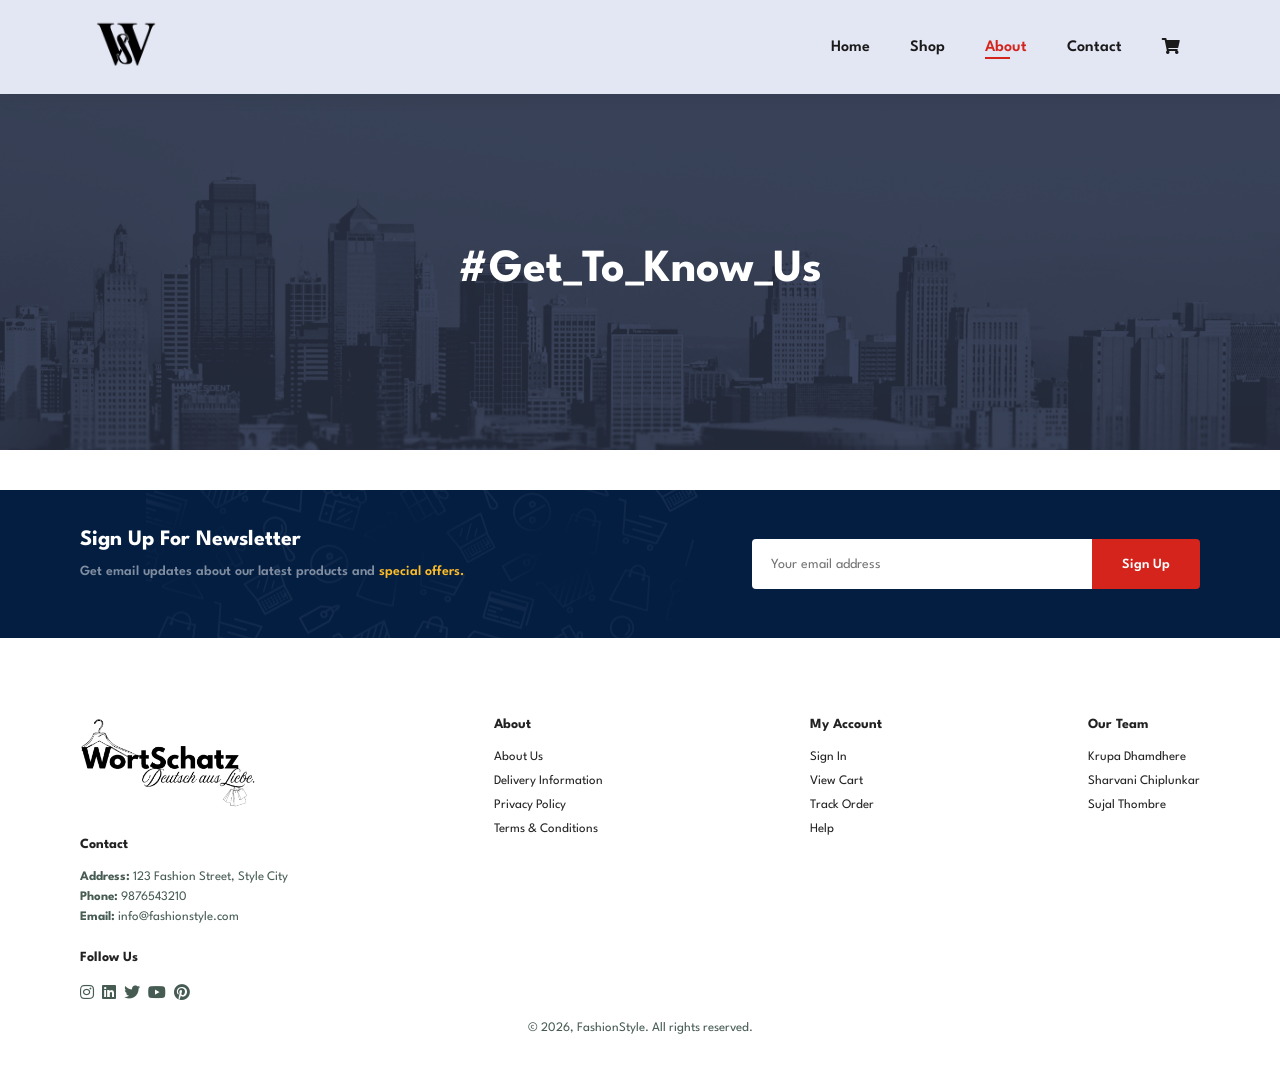
==== about.html @ dd7945da "added shop, about, contact pages, updated products" ====
<!doctype html>
<html lang="en">
  <head>
    <meta charset="UTF-8" />
    <meta http-equiv="X-UA-Compatible" content="IE=edge" />
    <meta name="viewport" content="width=device-width, initial-scale=1.0" />

    <link
      rel="stylesheet"
      href="https://use.fontawesome.com/releases/v5.15.4/css/all.css"
    />

    <title>WortSchatz</title>
    <link rel="stylesheet" href="style.css" />
  </head>

  <body>
    <header id="header">
      <a href="#"><img src="img/short-logo.png" class="logo" alt="" /></a>

      <div>
        <ul id="navbar">
          <li><a href="index.html">Home</a></li>
          <li><a href="shop.html">Shop</a></li>
          <li><a class="active" href="about.html">About</a></li>
          <li><a href="contact.html">Contact</a></li>
          <li id="lg-bag">
            <a href="cart.html"><i class="fas fa-shopping-cart"></i></a>
          </li>
          <a href="#" id="close"><i class="fas fa-times"></i></a>
        </ul>
      </div>
      <div id="mobile">
        <a href="cart.html"><i class="fas fa-shopping-cart"></i></a>
        <i id="bar" class="fas fa-outdent"></i>
      </div>
    </header>

    <section id="page-header" class="about-page">
      <h2>#Get_To_Know_Us</h2>
    </section>

    <section id="newsletter" class="section-p1 section-m1">
      <div class="newstext">
        <h4>Sign Up For Newsletter</h4>
        <p>
          Get email updates about our latest products and
          <span>special offers.</span>
        </p>
      </div>
      <div class="form">
        <input type="text" placeholder="Your email address" />
        <button class="normal">Sign Up</button>
      </div>
    </section>

    <footer class="section-p1">
      <div class="col">
        <img class="logo f-logo" src="img/logo2.png" alt="" />
        <h4>Contact</h4>
        <p><strong>Address:</strong> 123 Fashion Street, Style City</p>
        <p><strong>Phone:</strong> 9876543210</p>
        <p><strong>Email:</strong> info@fashionstyle.com</p>
        <div class="follow">
          <h4>Follow Us</h4>
          <div class="icon">
            <i class="fab fa-instagram"></i>
            <i class="fab fa-linkedin"></i>
            <i class="fab fa-twitter"></i>
            <i class="fab fa-youtube"></i>
            <i class="fab fa-pinterest"></i>
          </div>
        </div>
      </div>

      <div class="col">
        <h4>About</h4>
        <a href="#">About Us</a>
        <a href="#">Delivery Information</a>
        <a href="#">Privacy Policy</a>
        <a href="#">Terms & Conditions</a>
      </div>

      <div class="col">
        <h4>My Account</h4>
        <a href="#">Sign In</a>
        <a href="#">View Cart</a>
        <a href="#">Track Order</a>
        <a href="#">Help</a>
      </div>

      <div class="col">
        <h4>Our Team</h4>
        <a href="#">Krupa Dhamdhere</a>
        <a href="#">Sharvani Chiplunkar</a>
        <a href="#">Sujal Thombre</a>
      </div>

      <div class="copyright">
        <p>© 2026, FashionStyle. All rights reserved.</p>
      </div>
    </footer>

    <script src="script.js"></script>
  </body>
</html>
---- style.css ----
@import url("https://fonts.googleapis.com/css2?family=Spartan:wght@100;200;300;400;500;600;700;800;900&display=swap");
/* @import url("https://fonts.googleapis.com/css2?family=Pixelify+Sans:wght@300&display=swap"); */
* {
  margin: 0;
  padding: 0;
  box-sizing: border-box;
  font-family: "Spartan", sans-serif;
  /* font-family: "Pixelify Sans", sans-serif; */
  /* font-weight: 5; */
}

html {
  scroll-behavior: smooth;
}
html,
body {
  width: 100%;
  overflow-x: hidden;
}

/* Global Styles */

h1 {
  font-size: 50px;
  line-height: 64px;
  color: #222;
}

h2 {
  font-size: 46px;
  line-height: 54px;
  color: #222;
}

h4 {
  font-size: 20px;
  color: #222;
}

h6 {
  font-weight: 700;
  font-size: 12px;
}

p {
  font-size: 16px;
  color: #465b52;
  margin: 15px 0 20px 0;
}

.section-p1 {
  padding: 40px 80px;
}

.section-m1 {
  margin: 40px 0;
}

body {
  width: 100%;
}

.logo {
  height: 50px;
}

.f-logo {
  height: 90px;
}

#header {
  position: fixed;
  z-index: 999;
  display: flex;
  align-items: center;
  justify-content: space-between;
  padding: 20px 80px;
  background: #e3e6f3;
  box-shadow: 0 5px 15px rgba(0, 0, 0, 0.06);
  width: 100%;
  top: 0;
  left: 0;
}

#navbar {
  display: flex;
  align-items: center;
  justify-content: center;
  /* gap: 30px; */
}

#navbar li {
  list-style: none;
  padding: 0 20px;
  position: relative;
}

#navbar li a,
#mobile a {
  text-decoration: none;
  color: #1a1a1a;
  font-weight: 600;
  font-size: 16px;
  transition: color 0.3s ease;
}

#navbar li a:hover,
#navbar li a.active {
  color: #d5241b;
}

#navbar li a.active::after,
#navbar li a:hover::after {
  content: "";
  width: 30%;
  height: 2px;
  background: #d5241b;
  position: absolute;
  bottom: -4px;
  left: 20px;
}

#mobile {
  display: none;
  align-items: center;
}

#close {
  display: none;
}

/* homepage */
#hero {
  background-image: url("img/hero4.png");
  margin-top: 90px;
  height: 90vh;
  width: 100%;
  background-size: cover;
  background-position: top 25% right 0;
  padding: 0 80px;
  display: flex;
  flex-direction: column;
  align-items: flex-start;
  justify-content: center;
}

#hero h4 {
  padding-bottom: 15px;
}

#hero h1 {
  color: #d5241b;
}

#hero button {
  color: #d5241b;
  font-size: 18px;
  font-weight: 700;
  background-color: transparent;
  border: 0;
  padding: 20px 0;
  /* padding: 10px 20px;
  border: 2px solid #900801;
  border-radius: 16px; */
  cursor: pointer;
  /* cursor: pointer; */
}

#hero button:hover {
  color: #b61b13;
  transform: scale(1.1);
}

#product1 {
  text-align: center;
}

#product1 .pro-container {
  display: flex;
  justify-content: space-between;
  padding-top: 20px;
  flex-wrap: wrap;
}

#product1 .pro {
  width: 23%;
  min-width: 250px;
  padding: 10px 12px;
  border: 1px solid #cce7d0;
  border-radius: 25px;
  cursor: pointer;
  box-shadow: 20px 20px 30px rgba(0, 0, 0, 0.02);
  margin: 15px 0;
  transition: 0.2s ease;
  position: relative;
}

#product1 .pro a {
  width: 40px;
  height: 40px;
  background-color: #e8f6ea;
  border-radius: 50%;
  display: flex;
  align-items: center;
  justify-content: center;
  color: #d5241b;
  position: absolute;
  bottom: 20px;
  right: 20px;
  text-decoration: none;
  border: 1px solid #cce7d0;
}

#product1 .pro a i {
  font-size: 18px;
}

#product1 .pro:hover {
  box-shadow: 20px 20px 30px rgba(0, 0, 0, 0.06);
}

#product1 .pro img {
  width: 100%;
  border-radius: 20px;
}

#product1 .pro .des {
  text-align: start;
  padding: 10px 0;
}

#product1 .pro .des span {
  color: #606063;
  font-size: 12px;
}

#product1 .pro .des h5 {
  padding-top: 7px;
  color: #1a1a1a;
  font-size: 14px;
}

#product1 .pro .des i {
  font-size: 12px;
  color: rgb(243, 185, 25);
}

#product1 .pro .des h4 {
  padding-top: 7px;
  font-size: 15px;
  font-weight: 700;
  color: #d5241b;
}

.heading {
  text-align: center;
  padding-top: 40px;
  /* padding-bottom: 20px; */
}

#sm-banner {
  display: flex;
  justify-content: space-between;
  flex-wrap: wrap;
}

#sm-banner .banner-box {
  display: flex;
  flex-direction: column;
  justify-content: center;
  align-items: flex-start;
  background-image: url("img/banner.jpg");
  height: 50vh;
  min-width: 600px;
  background-size: cover;
  background-position: center;
  padding: 20px;
}

#sm-banner .banner-box2 {
  background-image: url("img/banner2.jpg");
}

#sm-banner h4 {
  color: #fff;
  font-size: 20px;
  font-weight: 300;
}

#sm-banner span {
  color: #fff;
  font-size: 14px;
  font-weight: 500;
  padding-bottom: 15px;
}

button.white {
  font-size: 13px;
  font-weight: 600;
  padding: 11px 18px;
  color: #fff;
  border: 1px solid #fff;
  background: transparent;
  outline: none;
  transition: 0.2s;
  cursor: pointer;
}

#sm-banner .banner-box:hover button {
  background: #d5241b;
  border: 1px solid #b61b13;
}

#banner3 {
  display: flex;
  justify-content: space-between;
  flex-wrap: wrap;
  padding: 0 80px;
}

#banner3 .banner-box {
  display: flex;
  flex-direction: column;
  justify-content: center;
  align-items: flex-start;
  background-image: url("img/totebag.jpg");
  height: 30vh;
  min-width: 30%;
  background-size: cover;
  background-position: center;
  padding: 20px;
  margin-bottom: 20px;
}

#banner3 h2 {
  color: #fff;
  font-size: 22px;
  font-weight: 900;
}

#banner3 h3 {
  color: #d5241b;
  font-size: 15px;
  font-weight: 900;
}

#banner3 .banner-box2 {
  background-image: url("img/badge.jpeg");
}

#banner3 .banner-box3 {
  background-image: url("img/bookmark.jpg");
}

#newsletter {
  display: flex;
  justify-content: space-between;
  flex-wrap: wrap;
  align-items: center;
  background-image: url("img/newsletter.png");
  background-repeat: no-repeat;
  background-position: 20% 30%;
  background-color: #041e42;
}

#newsletter h4 {
  font-size: 22px;
  font-weight: 700;
  color: #fff;
}

#newsletter p {
  font-size: 14px;
  font-weight: 600;
  color: #818ea0;
}

#newsletter p span {
  color: #ffbd27;
}

#newsletter .form {
  display: flex;
  width: 40%;
}

#newsletter input {
  height: 3.125rem;
  padding: 0 1.25em;
  font-size: 14px;
  width: 100%;
  border: 1px solid transparent;
  border-radius: 4px;
  outline: none;
  border-top-right-radius: 0;
  border-bottom-right-radius: 0;
}

button.normal {
  font-size: 14px;
  font-weight: 600;
  padding: 15px 30px;
  color: #000;
  background-color: #fff;
  border-radius: 4px;
  cursor: pointer;
  border: none;
  outline: none;
  transition: 0.2s;
}

#newsletter button {
  background-color: #d5241b;
  color: #fff;
  white-space: nowrap;
  border-top-left-radius: 0;
  border-bottom-left-radius: 0;
}

footer {
  display: flex;
  justify-content: space-between;
  flex-wrap: wrap;
}

footer .col {
  display: flex;
  flex-direction: column;
  align-items: flex-start;
  margin-bottom: 20px;
}

footer .logo {
  margin-bottom: 30px;
}

footer h4 {
  font-size: 14px;
  padding-bottom: 20px;
}

footer p {
  font-size: 13px;
  margin: 0 0 8px 0;
}

footer a {
  font-size: 13px;
  text-decoration: none;
  color: #222;
  margin: 0 0 12px 0;
}

footer .follow {
  margin-top: 20px;
}

footer .follow i {
  color: #465b52;
  padding-right: 4px;
  cursor: pointer;
}

footer .follow i:hover,
footer a:hover {
  color: #b61b13;
}

footer .copyright {
  text-align: center;
  width: 100%;
}

/* about.html */
.about-page {
  background-image: url("img/about.png");
}

/* contact.html */
.contact-page {
  background-image: url("img/contact.jpg");
}

/* shop.html */

#page-header {
  margin-top: 90px; /* fixed navbar */
  width: 100%;
  height: 40vh;
  background-size: cover;
  display: flex;
  justify-content: center;
  text-align: center;
  flex-direction: column;
  padding: 14px;
}

.shop-page {
  background-image: url("img/shop-b1.jpg");
}

#page-header h2,
#page-header p {
  color: #fff;
}

/* single product */

#prodetails {
  display: flex;
  margin-top: 80px;
}

#prodetails .single-pro-image {
  width: 35%;
  margin-right: 50px;
  cursor: pointer;
}

#main-img {
  border: 1px solid #cce7d0;
}

.small-img {
  border: 1px solid #cce7d0;
}

.small-img-group {
  display: flex;
  justify-content: space-between;
}

.small-img-col {
  flex-basis: 24%;
  cursor: pointer;
}

#prodetails .single-pro-details {
  width: 45%;
}

#prodetails .single-pro-details h4 {
  padding: 40px 0 20px 0;
}

#prodetails .single-pro-details h2 {
  font-size: 26px;
}

#prodetails .single-pro-details select {
  display: block;
  padding: 5px 10px;
  margin-bottom: 10px;
}

#prodetails .single-pro-details input {
  height: 47px;
  width: 50px;
  padding-left: 10px;
  font-size: 16px;
  margin-right: 10px;
}

#prodetails .single-pro-details input:focus {
  outline: none;
}

#prodetails .single-pro-details button {
  background: #d5241b;
  color: #fff;
}

#prodetails .single-pro-details span {
  line-height: 25px;
}

/* media query */

@media (max-width: 799px) {
  #navbar {
    display: flex;
    flex-direction: column;
    align-items: flex-start;
    justify-content: flex-start;
    position: fixed;
    top: 0;
    right: -300px;
    height: 100vh;
    width: 300px;
    background: #e3e6f3;
    box-shadow: 0 40px 60px rgba(0, 0, 0, 0.1);
    padding: 80px 0 0 10px;
    transition: 0.3s;
  }

  #navbar.active {
    right: 0;
  }

  #navbar li {
    margin-bottom: 25px;
  }

  #mobile {
    display: flex;
    align-items: center;
  }

  #mobile i {
    color: #1a1a1a;
    font-size: 24px;
    cursor: pointer;
    padding-left: 20px;
  }

  #close {
    display: initial;
    position: absolute;
    top: 30px;
    left: 30px;
    color: #222;
    font-size: 24px;
  }

  #lg-bag {
    display: none;
  }

  #hero {
    height: 70vh;
    padding: 0 80px;
    background-position: top 30% right 30%;
  }

  #product1 .pro-container {
    justify-content: center;
  }

  #product1 .pro {
    width: 45%; /* extra */
    margin: 15px;
  }

  #sm-banner .banner-box {
    min-width: 100%;
    height: 30vh;
    margin-bottom: 20px;
  }

  #banner3 {
    padding: 0 80px;
  }

  #banner3 .banner-box {
    width: 28%;
  }

  #newsletter .form {
    width: 70%;
  }
}

@media (max-width: 477px) {
  #header {
    padding: 10px 30px;
  }

  h1 {
    font-size: 38px;
  }

  h2 {
    font-size: 32px;
  }

  #hero {
    padding: 0 20px;
    background-position: 60%;
    margin-top: 74px;
  }

  #product1 .pro {
    width: 100%;
  }

  #sm-banner {
    padding: 20px 20px;
  }

  #sm-banner .banner-box {
    height: 40vh;
  }

  #sm-banner .banner-box2 {
    margin-top: 20px;
  }

  #banner3 {
    padding: 0 20px;
  }

  #banner3 .banner-box {
    width: 100%;
  }

  #newsletter {
    padding: 40px 20px;
  }

  #newsletter input,
  #newsletter .form {
    width: 100%;
  }

  /* single product view */

  #prodetails {
    display: flex;
    flex-direction: column;
  }

  #prodetails .single-pro-image {
    width: 100%;
    margin-right: 0;
  }

  #prodetails .single-pro-details {
    width: 100%;
  }
}
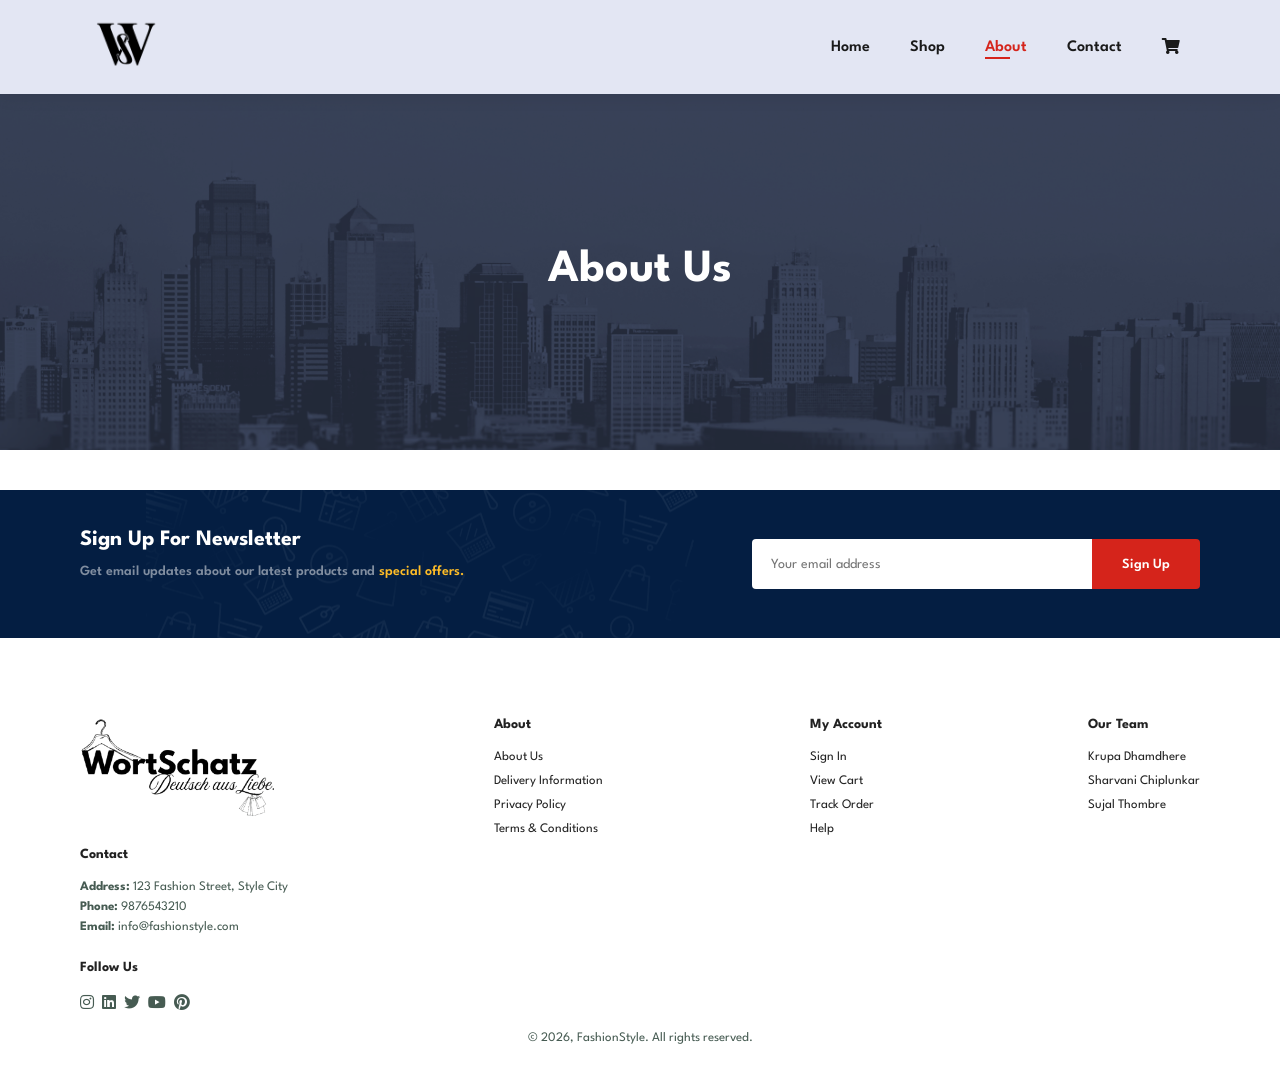
==== commit b76dd28e: "added a form in contact.html" ====
--- a/about.html
+++ b/about.html
@@ -16,7 +16,9 @@
 
   <body>
     <header id="header">
-      <a href="#"><img src="img/short-logo.png" class="logo" alt="" /></a>
+      <a href="index.html"
+        ><img src="img/short-logo.png" class="logo" alt=""
+      /></a>
 
       <div>
         <ul id="navbar">
@@ -37,7 +39,7 @@
     </header>
 
     <section id="page-header" class="about-page">
-      <h2>#Get_To_Know_Us</h2>
+      <h2>About Us</h2>
     </section>
 
     <section id="newsletter" class="section-p1 section-m1">
--- a/style.css
+++ b/style.css
@@ -1,12 +1,9 @@
 @import url("https://fonts.googleapis.com/css2?family=Spartan:wght@100;200;300;400;500;600;700;800;900&display=swap");
-/* @import url("https://fonts.googleapis.com/css2?family=Pixelify+Sans:wght@300&display=swap"); */
 * {
   margin: 0;
   padding: 0;
   box-sizing: border-box;
   font-family: "Spartan", sans-serif;
-  /* font-family: "Pixelify Sans", sans-serif; */
-  /* font-weight: 5; */
 }
 
 html {
@@ -65,7 +62,7 @@
 }
 
 .f-logo {
-  height: 90px;
+  height: 100px;
 }
 
 #header {
@@ -330,10 +327,11 @@
   background-position: center;
   padding: 20px;
   margin-bottom: 20px;
+  cursor: pointer;
 }
 
 #banner3 h2 {
-  color: #fff;
+  color: #1a1a1a;
   font-size: 22px;
   font-weight: 900;
 }
@@ -345,11 +343,15 @@
 }
 
 #banner3 .banner-box2 {
-  background-image: url("img/badge.jpeg");
+  background-image: url("img/badge-banner.jpg");
 }
 
 #banner3 .banner-box3 {
   background-image: url("img/bookmark.jpg");
+}
+
+#banner3 .banner-box4 {
+  background-image: url("img/tshirt-banner.jpg");
 }
 
 #newsletter {
@@ -476,9 +478,11 @@
   background-image: url("img/about.png");
 }
 
-/* contact.html */
-.contact-page {
-  background-image: url("img/contact.jpg");
+#form-details form {
+  width: 65%;
+  display: flex;
+  flex-direction: column;
+  align-items: flex-start;
 }
 
 /* shop.html */
@@ -572,6 +576,80 @@
 
 #prodetails .single-pro-details span {
   line-height: 25px;
+}
+
+/* contact.html */
+.contact-page {
+  background-image: url("img/contact.jpg");
+}
+
+#form-details {
+  display: flex;
+  justify-content: space-between;
+  margin: 30px;
+  padding: 80px;
+  border: 1px solid #e1e1e1;
+}
+
+#form-details form {
+  width: 65%;
+  display: flex;
+  flex-direction: column;
+  align-items: flex-start;
+}
+
+#form-details form span {
+  font-size: 12px;
+}
+
+#form-details form h2 {
+  font-size: 26px;
+  line-height: 35px;
+  padding: 20px 0;
+}
+
+#form-details form input,
+#form-details form textarea {
+  width: 100%;
+  padding: 12px 15px;
+  margin-bottom: 20px;
+  outline: none;
+  border: 1px solid #e1e1e1;
+}
+
+#form-details form button {
+  background-color: #d5241b;
+  color: #fff;
+}
+
+.k-img {
+  border-radius: 50%;
+}
+
+#form-details .people div {
+  padding-bottom: 25px;
+  display: flex;
+  align-items: flex-start;
+}
+
+#form-details .people div img {
+  width: 65px;
+  height: 65px;
+  object-fit: cover;
+  margin-right: 15px;
+}
+
+#form-details .people div p {
+  margin: 0;
+  font-size: 13px;
+  line-height: 25px;
+}
+
+#form-details .people div p span {
+  display: block;
+  font-size: 16px;
+  font-weight: 600;
+  color: #1a1a1a;
 }
 
 /* media query */
@@ -658,6 +736,15 @@
   #newsletter .form {
     width: 70%;
   }
+
+  /* contact form */
+  #form-details {
+    padding: 40px;
+  }
+
+  #form-details form {
+    width: 50%;
+  }
 }
 
 @media (max-width: 477px) {
@@ -712,6 +799,49 @@
     width: 100%;
   }
 
+  /* shop */
+
+  .section-p1 {
+    padding: 40px 20px;
+  }
+
+  .section-m1 {
+    margin: 10px 0;
+  }
+
+  #product1 .pro-container {
+    display: grid;
+    grid-template-columns: repeat(2, 1fr);
+  }
+
+  #product1 .pro {
+    width: 10%;
+    min-width: 150px;
+  }
+
+  #product1 .pro a {
+    width: 30px;
+    height: 30px;
+    bottom: 15px;
+    right: 15px;
+  }
+
+  #product1 .pro a i {
+    font-size: 14px;
+  }
+
+  #product1 .pro .des span {
+    font-size: 9px;
+  }
+
+  #product1 .pro .des h5 {
+    font-size: 12px;
+  }
+
+  #product1 .pro .des h4 {
+    font-size: 12px;
+  }
+
   /* single product view */
 
   #prodetails {
@@ -727,4 +857,21 @@
   #prodetails .single-pro-details {
     width: 100%;
   }
-}
+
+  #prodetails .single-pro-details h2 {
+    font-size: 22px;
+  }
+
+  /* contact */
+
+  #form-details {
+    margin: 10px;
+    padding: 30px 10px;
+    flex-wrap: wrap;
+  }
+
+  #form-details form {
+    width: 100%;
+    margin-bottom: 30px;
+  }
+}
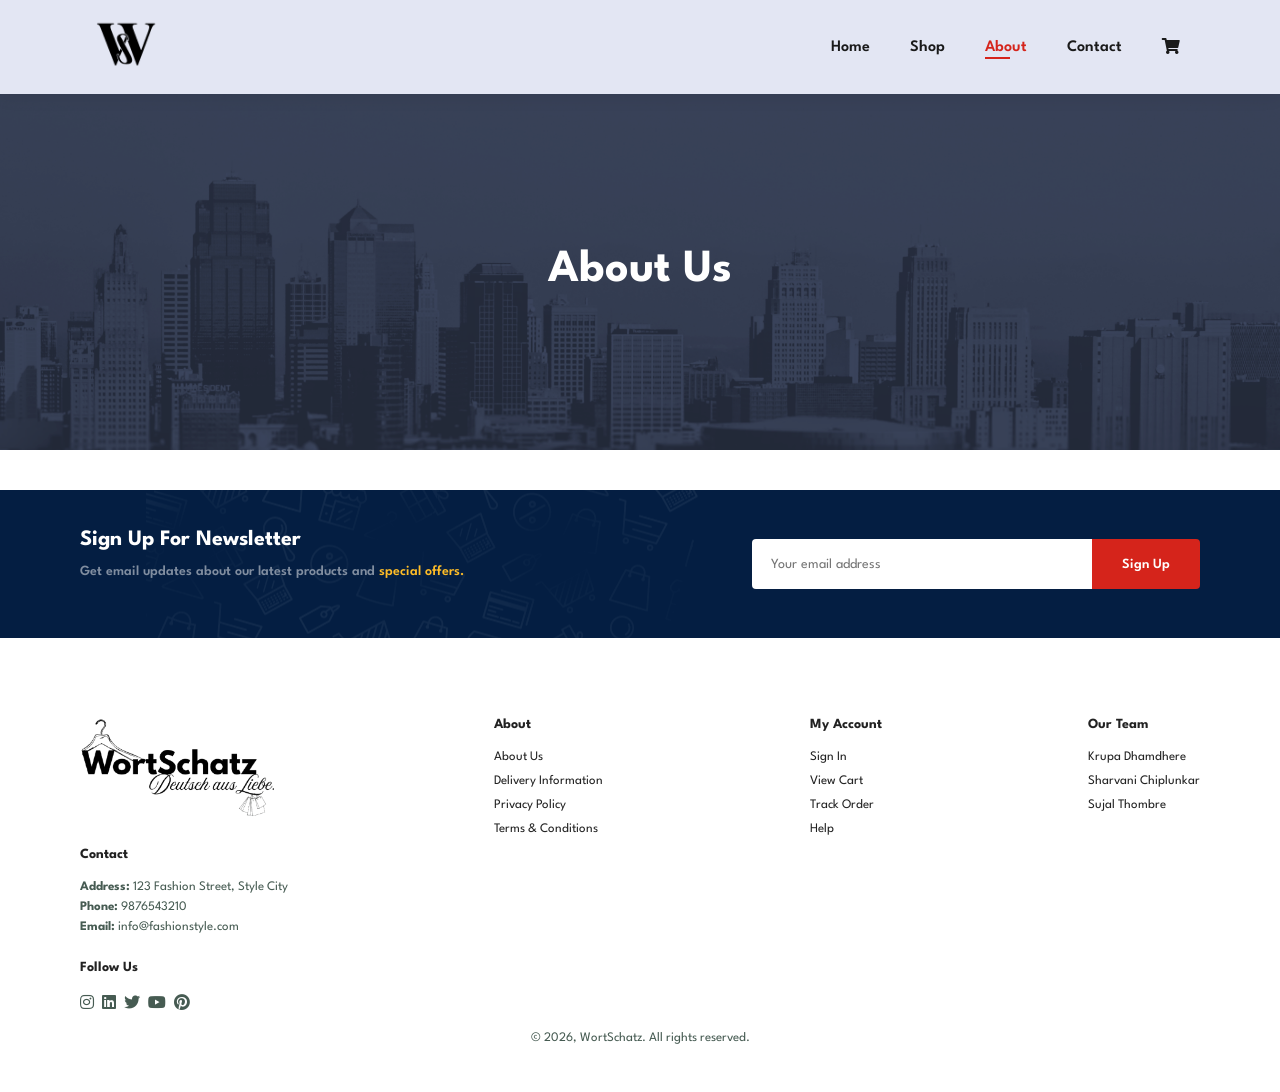
==== commit 821aeb64: "minor changes to footer, homepage, cart" ====
--- a/about.html
+++ b/about.html
@@ -77,7 +77,7 @@
 
       <div class="col">
         <h4>About</h4>
-        <a href="#">About Us</a>
+        <a href="about.html">About Us</a>
         <a href="#">Delivery Information</a>
         <a href="#">Privacy Policy</a>
         <a href="#">Terms & Conditions</a>
@@ -86,20 +86,20 @@
       <div class="col">
         <h4>My Account</h4>
         <a href="#">Sign In</a>
-        <a href="#">View Cart</a>
+        <a href="cart.html">View Cart</a>
         <a href="#">Track Order</a>
         <a href="#">Help</a>
       </div>
 
       <div class="col">
         <h4>Our Team</h4>
-        <a href="#">Krupa Dhamdhere</a>
-        <a href="#">Sharvani Chiplunkar</a>
-        <a href="#">Sujal Thombre</a>
+        <a href="contact.html">Krupa Dhamdhere</a>
+        <a href="contact.html">Sharvani Chiplunkar</a>
+        <a href="contact.html">Sujal Thombre</a>
       </div>
 
       <div class="copyright">
-        <p>© 2026, FashionStyle. All rights reserved.</p>
+        <p>© 2026, WortSchatz. All rights reserved.</p>
       </div>
     </footer>
 
--- a/style.css
+++ b/style.css
@@ -622,10 +622,6 @@
   color: #fff;
 }
 
-.k-img {
-  border-radius: 50%;
-}
-
 #form-details .people div {
   padding-bottom: 25px;
   display: flex;
@@ -636,7 +632,9 @@
   width: 65px;
   height: 65px;
   object-fit: cover;
+  border: 1px solid #818ea0;
   margin-right: 15px;
+  border-radius: 50%;
 }
 
 #form-details .people div p {
@@ -650,6 +648,17 @@
   font-size: 16px;
   font-weight: 600;
   color: #1a1a1a;
+}
+
+/* cart.html */
+
+#cart-items {
+  font-size: 26px;
+  padding: 160px 100px;
+  align-items: center;
+  justify-content: center;
+  text-align: center;
+  /* color: #d5241b; */
 }
 
 /* media query */
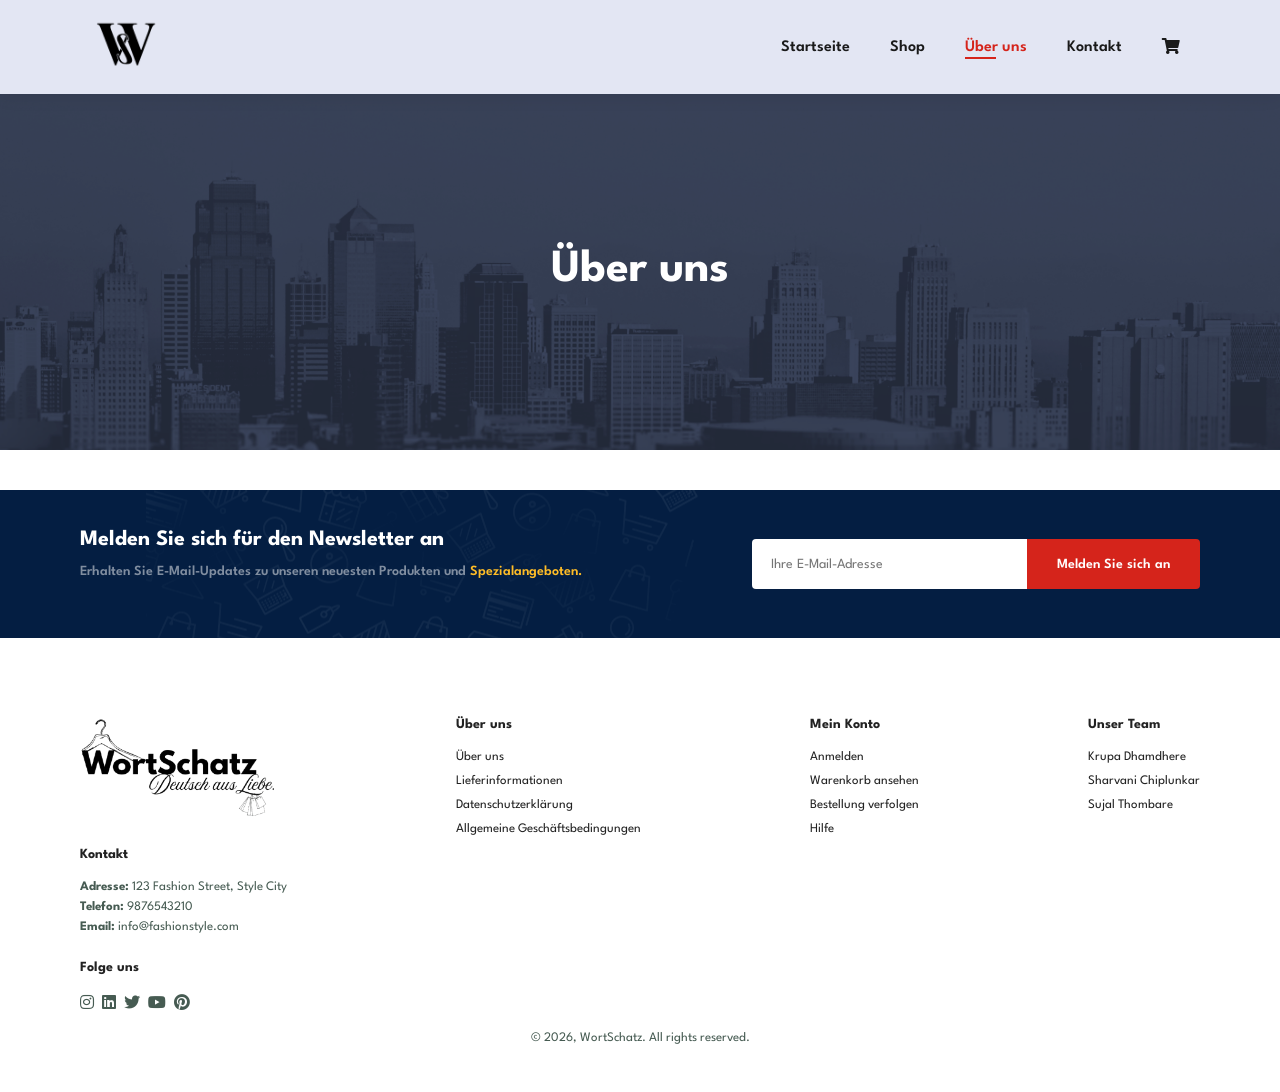
==== commit bffb2d28: "added bookmarks section" ====
--- a/about.html
+++ b/about.html
@@ -22,10 +22,10 @@
 
       <div>
         <ul id="navbar">
-          <li><a href="index.html">Home</a></li>
+          <li><a href="index.html">Startseite</a></li>
           <li><a href="shop.html">Shop</a></li>
-          <li><a class="active" href="about.html">About</a></li>
-          <li><a href="contact.html">Contact</a></li>
+          <li><a class="active" href="about.html">Über uns</a></li>
+          <li><a href="contact.html">Kontakt</a></li>
           <li id="lg-bag">
             <a href="cart.html"><i class="fas fa-shopping-cart"></i></a>
           </li>
@@ -39,32 +39,32 @@
     </header>
 
     <section id="page-header" class="about-page">
-      <h2>About Us</h2>
+      <h2>Über uns</h2>
     </section>
 
     <section id="newsletter" class="section-p1 section-m1">
       <div class="newstext">
-        <h4>Sign Up For Newsletter</h4>
+        <h4>Melden Sie sich für den Newsletter an</h4>
         <p>
-          Get email updates about our latest products and
-          <span>special offers.</span>
+          Erhalten Sie E-Mail-Updates zu unseren neuesten Produkten und
+          <span>Spezialangeboten.</span>
         </p>
       </div>
       <div class="form">
-        <input type="text" placeholder="Your email address" />
-        <button class="normal">Sign Up</button>
+        <input type="text" placeholder="Ihre E-Mail-Adresse" />
+        <button class="normal">Melden Sie sich an</button>
       </div>
     </section>
 
     <footer class="section-p1">
       <div class="col">
         <img class="logo f-logo" src="img/logo2.png" alt="" />
-        <h4>Contact</h4>
-        <p><strong>Address:</strong> 123 Fashion Street, Style City</p>
-        <p><strong>Phone:</strong> 9876543210</p>
+        <h4>Kontakt</h4>
+        <p><strong>Adresse:</strong> 123 Fashion Street, Style City</p>
+        <p><strong>Telefon:</strong> 9876543210</p>
         <p><strong>Email:</strong> info@fashionstyle.com</p>
         <div class="follow">
-          <h4>Follow Us</h4>
+          <h4>Folge uns</h4>
           <div class="icon">
             <i class="fab fa-instagram"></i>
             <i class="fab fa-linkedin"></i>
@@ -76,26 +76,26 @@
       </div>
 
       <div class="col">
-        <h4>About</h4>
-        <a href="about.html">About Us</a>
-        <a href="#">Delivery Information</a>
-        <a href="#">Privacy Policy</a>
-        <a href="#">Terms & Conditions</a>
+        <h4>Über uns</h4>
+        <a href="about.html">Über uns</a>
+        <a href="#">Lieferinformationen</a>
+        <a href="#">Datenschutzerklärung</a>
+        <a href="#">Allgemeine Geschäftsbedingungen</a>
       </div>
 
       <div class="col">
-        <h4>My Account</h4>
-        <a href="#">Sign In</a>
-        <a href="cart.html">View Cart</a>
-        <a href="#">Track Order</a>
-        <a href="#">Help</a>
+        <h4>Mein Konto</h4>
+        <a href="#">Anmelden</a>
+        <a href="cart.html">Warenkorb ansehen</a>
+        <a href="#">Bestellung verfolgen</a>
+        <a href="#">Hilfe</a>
       </div>
 
       <div class="col">
-        <h4>Our Team</h4>
+        <h4>Unser Team</h4>
         <a href="contact.html">Krupa Dhamdhere</a>
         <a href="contact.html">Sharvani Chiplunkar</a>
-        <a href="contact.html">Sujal Thombre</a>
+        <a href="contact.html">Sujal Thombare</a>
       </div>
 
       <div class="copyright">
--- a/style.css
+++ b/style.css
@@ -37,6 +37,12 @@
 h6 {
   font-weight: 700;
   font-size: 12px;
+}
+
+h5 {
+  font-size: 30px;
+  line-height: 54px;
+  color: #1a1a1a;
 }
 
 p {
@@ -128,7 +134,7 @@
 
 /* homepage */
 #hero {
-  background-image: url("img/hero4.png");
+  background-image: url("img/clear-hero.jpg");
   margin-top: 90px;
   height: 90vh;
   width: 100%;
@@ -156,11 +162,7 @@
   background-color: transparent;
   border: 0;
   padding: 20px 0;
-  /* padding: 10px 20px;
-  border: 2px solid #900801;
-  border-radius: 16px; */
   cursor: pointer;
-  /* cursor: pointer; */
 }
 
 #hero button:hover {
@@ -235,6 +237,7 @@
   padding-top: 7px;
   color: #1a1a1a;
   font-size: 14px;
+  line-height: 20px;
 }
 
 #product1 .pro .des i {
@@ -320,7 +323,7 @@
   flex-direction: column;
   justify-content: center;
   align-items: flex-start;
-  background-image: url("img/totebag.jpg");
+  background-image: url("img/k-tote2.jpg");
   height: 30vh;
   min-width: 30%;
   background-size: cover;
@@ -343,11 +346,11 @@
 }
 
 #banner3 .banner-box2 {
-  background-image: url("img/badge-banner.jpg");
+  background-image: url("img/k-badge-banner.jpg");
 }
 
 #banner3 .banner-box3 {
-  background-image: url("img/bookmark.jpg");
+  background-image: url("img/k-bookmark-banner2.jpg");
 }
 
 #banner3 .banner-box4 {
@@ -576,6 +579,10 @@
 
 #prodetails .single-pro-details span {
   line-height: 25px;
+}
+
+#product-colour {
+  padding-top: 30px;
 }
 
 /* contact.html */
@@ -758,27 +765,55 @@
 
 @media (max-width: 477px) {
   #header {
-    padding: 10px 30px;
+    padding: 10px 10px;
   }
 
   h1 {
-    font-size: 38px;
+    font-size: 30px;
+    line-height: 50px;
   }
 
   h2 {
     font-size: 32px;
+    line-height: 40px;
+  }
+
+  #hero h4 {
+    font-size: 18px;
+    padding-bottom: 10px;
+  }
+
+  #hero h1 {
+    font-size: 32px;
+  }
+
+  #hero p {
+    padding-top: 0;
+    line-height: 30px;
+    font-size: 14px;
   }
 
   #hero {
-    padding: 0 20px;
+    background-image: url("img/hero3.jpg");
+    padding: 80px 30px;
     background-position: 60%;
     margin-top: 74px;
+    height: 95vh;
+    justify-content: start;
+  }
+
+  #hero button {
+    font-size: 16px;
   }
 
   #product1 .pro {
     width: 100%;
   }
 
+  #product1 .pro h5 {
+    line-height: 20px;
+  }
+
   #sm-banner {
     padding: 20px 20px;
   }
@@ -793,6 +828,10 @@
 
   #banner3 {
     padding: 0 20px;
+  }
+
+  #banner3 h5 {
+    font-size: 26px;
   }
 
   #banner3 .banner-box {
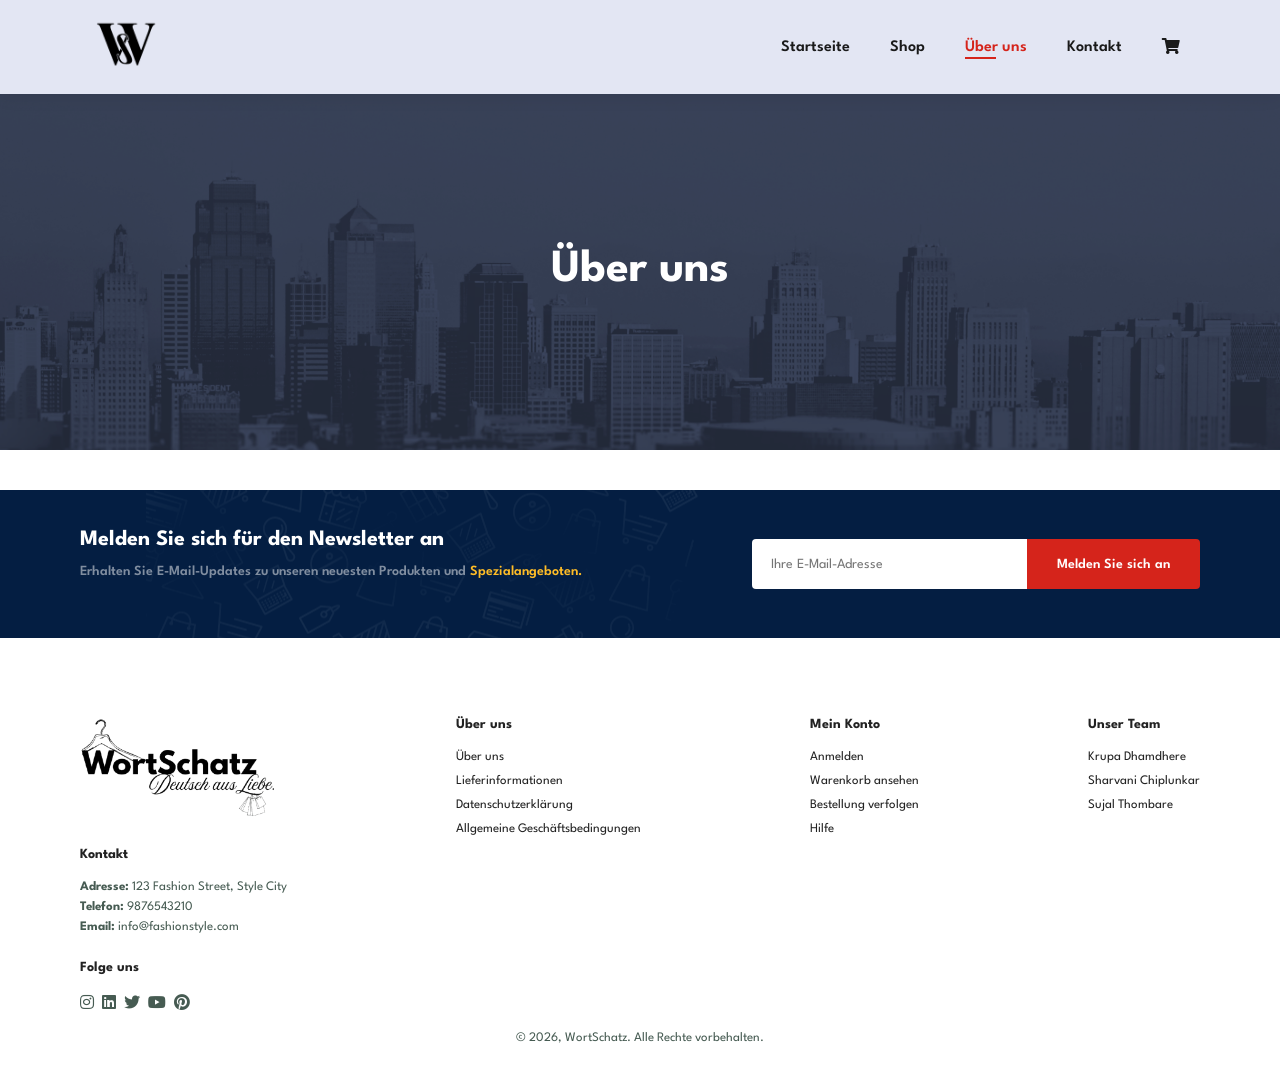
==== commit 9de72e87: "updated products list, changed contact to german" ====
--- a/about.html
+++ b/about.html
@@ -99,7 +99,7 @@
       </div>
 
       <div class="copyright">
-        <p>© 2026, WortSchatz. All rights reserved.</p>
+        <p>© 2026, WortSchatz. Alle Rechte vorbehalten.</p>
       </div>
     </footer>
 
--- a/style.css
+++ b/style.css
@@ -238,6 +238,8 @@
   color: #1a1a1a;
   font-size: 14px;
   line-height: 20px;
+  word-wrap: break-word;
+  overflow-wrap: break-word;
 }
 
 #product1 .pro .des i {
@@ -582,7 +584,7 @@
 }
 
 #product-colour {
-  padding-top: 30px;
+  margin-top: 30px;
 }
 
 /* contact.html */
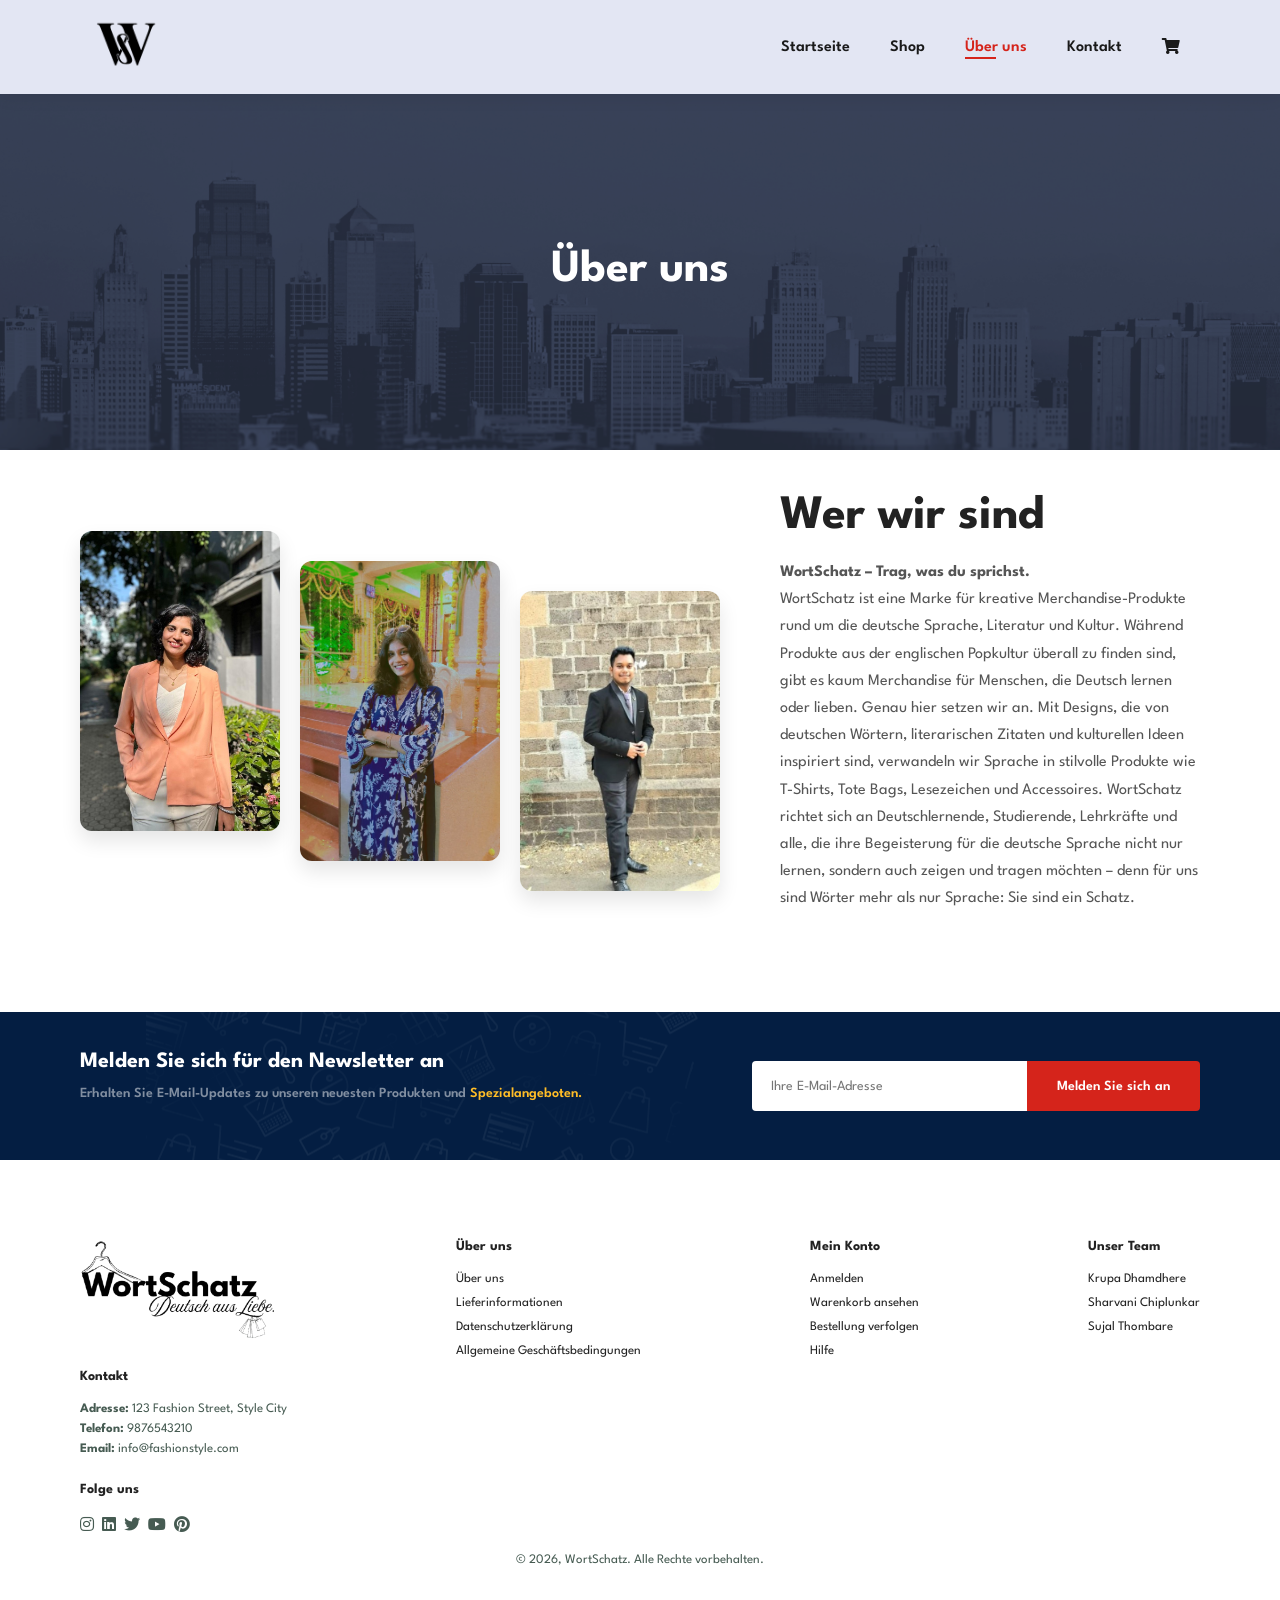
==== commit faebaf32: "created about section" ====
--- a/about.html
+++ b/about.html
@@ -40,6 +40,31 @@
 
     <section id="page-header" class="about-page">
       <h2>Über uns</h2>
+    </section>
+
+    <section id="about-head" class="section-p1">
+      <div class="about-images">
+        <img src="img/1-full.jpeg" alt="" />
+        <img src="img/2-full.jpeg" alt="" />
+        <img class="special-treatment" src="img/3-full.jpeg" alt="" />
+      </div>
+      <div class="about-text">
+        <h2>Wer wir sind</h2>
+        <p>
+          <strong>WortSchatz – Trag, was du sprichst.</strong><br />
+          WortSchatz ist eine Marke für kreative Merchandise-Produkte rund um
+          die deutsche Sprache, Literatur und Kultur. Während Produkte aus der
+          englischen Popkultur überall zu finden sind, gibt es kaum Merchandise
+          für Menschen, die Deutsch lernen oder lieben. Genau hier setzen wir
+          an. Mit Designs, die von deutschen Wörtern, literarischen Zitaten und
+          kulturellen Ideen inspiriert sind, verwandeln wir Sprache in stilvolle
+          Produkte wie T-Shirts, Tote Bags, Lesezeichen und Accessoires.
+          WortSchatz richtet sich an Deutschlernende, Studierende, Lehrkräfte
+          und alle, die ihre Begeisterung für die deutsche Sprache nicht nur
+          lernen, sondern auch zeigen und tragen möchten – denn für uns sind
+          Wörter mehr als nur Sprache: Sie sind ein Schatz.
+        </p>
+      </div>
     </section>
 
     <section id="newsletter" class="section-p1 section-m1">
--- a/style.css
+++ b/style.css
@@ -176,7 +176,8 @@
 
 #product1 .pro-container {
   display: flex;
-  justify-content: space-between;
+  justify-content: flex-start;
+  gap: 20px;
   padding-top: 20px;
   flex-wrap: wrap;
 }
@@ -488,6 +489,51 @@
   display: flex;
   flex-direction: column;
   align-items: flex-start;
+}
+
+#about-head {
+  display: grid;
+  grid-template-columns: 1fr 1.5fr;
+  align-items: center;
+  gap: 60px;
+}
+
+.about-images {
+  display: flex;
+  gap: 20px;
+}
+
+.about-images img {
+  width: 200px;
+  height: 300px;
+  object-fit: cover;
+  border-radius: 12px;
+  box-shadow: 0 10px 20px rgba(0, 0, 0, 0.1);
+  transition: transform 0.3s;
+}
+
+.about-images img:hover {
+  transform: translateY(-5px);
+}
+
+.about-text h2 {
+  font-size: 48px;
+  margin-bottom: 15px;
+}
+
+.about-text p {
+  max-width: 600px;
+  line-height: 1.7;
+  color: #555;
+  font-size: 16px;
+}
+
+.about-images img:nth-child(2) {
+  margin-top: 30px;
+}
+
+.about-images img:nth-child(3) {
+  margin-top: 60px;
 }
 
 /* shop.html */
@@ -862,6 +908,7 @@
   #product1 .pro-container {
     display: grid;
     grid-template-columns: repeat(2, 1fr);
+    gap: 0px;
   }
 
   #product1 .pro {
